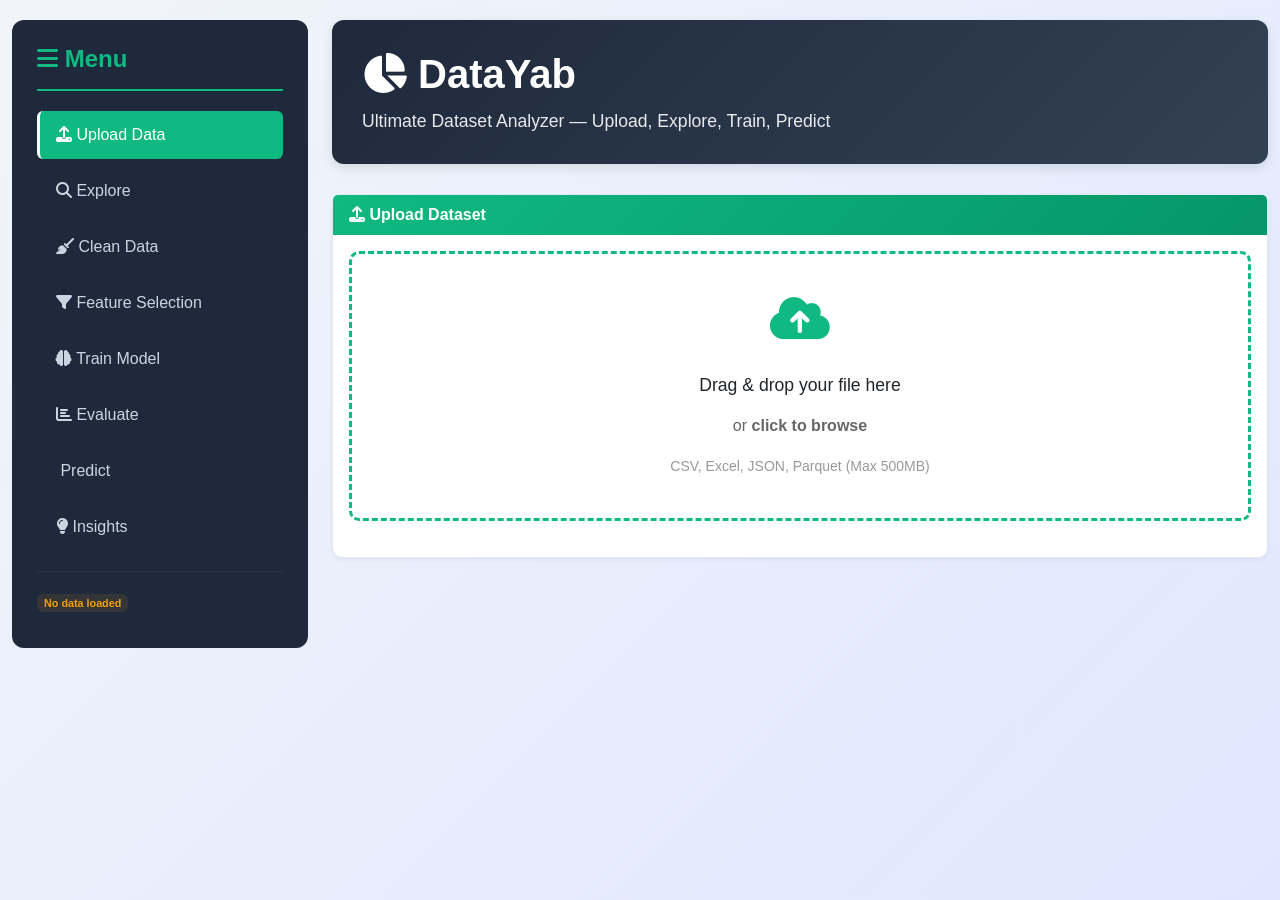
==== frontend/templates/index.html @ 42e66160 "Add files via upload" ====
<!DOCTYPE html>
<html lang="en">
<head>
    <meta charset="UTF-8">
    <meta name="viewport" content="width=device-width, initial-scale=1.0">
    <title>📊 DataYab — Ultimate Dataset Analyzer</title>
    <link href="https://cdn.jsdelivr.net/npm/bootstrap@5.3.0/dist/css/bootstrap.min.css" rel="stylesheet">
    <link href="https://cdnjs.cloudflare.com/ajax/libs/font-awesome/6.4.0/css/all.min.css" rel="stylesheet">
    <style>
        :root {
            --primary: #10b981;
            --secondary: #1e293b;
            --light: #f1f5f9;
            --border: #e2e8f0;
            --success: #22c55e;
            --warning: #f59e0b;
            --danger: #ef4444;
        }

        * {
            font-family: 'Segoe UI', Tahoma, Geneva, Verdana, sans-serif;
        }

        body {
            background: linear-gradient(135deg, #f1f5f9 0%, #e0e7ff 100%);
            min-height: 100vh;
            padding: 20px 0;
        }

        .sidebar {
            background: var(--secondary);
            color: white;
            border-radius: 12px;
            padding: 25px;
            height: fit-content;
            position: sticky;
            top: 20px;
        }

        .sidebar h4 {
            border-bottom: 2px solid var(--primary);
            padding-bottom: 15px;
            margin-bottom: 20px;
            font-weight: 700;
            color: var(--primary);
        }

        .sidebar .nav-link {
            color: #cbd5e1;
            border-left: 3px solid transparent;
            padding: 12px 16px;
            margin: 8px 0;
            border-radius: 6px;
            transition: all 0.3s;
            cursor: pointer;
        }

        .sidebar .nav-link:hover, .sidebar .nav-link.active {
            background: var(--primary);
            color: white;
            border-left-color: white;
        }

        .main-content {
            background: white;
            border-radius: 12px;
            padding: 30px;
            box-shadow: 0 4px 6px rgba(0, 0, 0, 0.07);
            min-height: 600px;
        }

        .section {
            display: none;
        }

        .section.active {
            display: block;
            animation: fadeIn 0.3s;
        }

        @keyframes fadeIn {
            from {
                opacity: 0;
                transform: translateY(10px);
            }
            to {
                opacity: 1;
                transform: translateY(0);
            }
        }

        .card {
            border: 1px solid var(--border);
            border-radius: 10px;
            box-shadow: 0 2px 4px rgba(0, 0, 0, 0.05);
            transition: all 0.3s;
            margin-bottom: 20px;
        }

        .card:hover {
            box-shadow: 0 6px 12px rgba(0, 0, 0, 0.1);
            transform: translateY(-2px);
        }

        .card-header {
            background: linear-gradient(135deg, var(--primary) 0%, #059669 100%);
            color: white;
            border-radius: 10px 10px 0 0;
            font-weight: 600;
            border: none;
        }

        .btn-primary {
            background: var(--primary);
            border: none;
            border-radius: 8px;
            padding: 10px 24px;
            font-weight: 600;
            transition: all 0.3s;
        }

        .btn-primary:hover {
            background: #059669;
            transform: translateY(-2px);
            box-shadow: 0 4px 12px rgba(16, 185, 129, 0.3);
        }

        .btn-outline-primary {
            border: 1px solid var(--primary);
            color: var(--primary);
        }

        .btn-outline-primary:hover {
            background: var(--primary);
            color: white;
        }

        .alert {
            border-radius: 8px;
            border: none;
        }

        .form-control, .form-select {
            border-radius: 8px;
            border: 1px solid var(--border);
            padding: 10px 14px;
        }

        .form-control:focus, .form-select:focus {
            border-color: var(--primary);
            box-shadow: 0 0 0 3px rgba(16, 185, 129, 0.1);
        }

        .header {
            background: linear-gradient(135deg, var(--secondary) 0%, #334155 100%);
            color: white;
            padding: 30px;
            border-radius: 12px;
            margin-bottom: 30px;
            box-shadow: 0 4px 12px rgba(0, 0, 0, 0.1);
        }

        .header h1 {
            font-size: 2.5rem;
            font-weight: 700;
            margin: 0;
        }

        .header p {
            font-size: 1.1rem;
            opacity: 0.9;
            margin: 10px 0 0 0;
        }

        .upload-area {
            border: 3px dashed var(--primary);
            border-radius: 10px;
            padding: 40px;
            text-align: center;
            cursor: pointer;
            transition: all 0.3s;
        }

        .upload-area:hover {
            background: rgba(16, 185, 129, 0.05);
            border-color: #059669;
        }

        .upload-area.dragover {
            background: rgba(16, 185, 129, 0.1);
            border-color: #059669;
        }

        .table-responsive {
            border-radius: 10px;
            overflow: auto;
            max-height: 400px;
        }

        table {
            font-size: 0.85rem;
        }

        thead {
            background: var(--light);
            font-weight: 600;
            position: sticky;
            top: 0;
        }

        tbody tr:hover {
            background: #f9fafb;
        }

        .chart-container {
            background: white;
            border-radius: 10px;
            padding: 20px;
            margin: 20px 0;
            text-align: center;
        }

        .chart-container img {
            max-width: 100%;
            height: auto;
            border-radius: 8px;
        }

        .loading {
            display: inline-block;
            width: 20px;
            height: 20px;
            border: 4px solid var(--border);
            border-top-color: var(--primary);
            border-radius: 50%;
            animation: spin 0.8s linear infinite;
        }

        @keyframes spin {
            to { transform: rotate(360deg); }
        }

        .badge-status {
            padding: 6px 12px;
            border-radius: 6px;
            font-size: 0.85rem;
            font-weight: 600;
        }

        .badge-success {
            background: rgba(34, 197, 94, 0.1);
            color: var(--success);
        }

        .badge-warning {
            background: rgba(245, 158, 11, 0.1);
            color: var(--warning);
        }

        .badge-danger {
            background: rgba(239, 68, 68, 0.1);
            color: var(--danger);
        }

        .insights-list {
            list-style: none;
            padding: 0;
            max-height: 500px;
            overflow-y: auto;
        }

        .insights-list li {
            padding: 12px;
            margin: 8px 0;
            background: var(--light);
            border-left: 4px solid var(--primary);
            border-radius: 6px;
            font-size: 0.9rem;
        }

        .health-score {
            text-align: center;
            padding: 20px;
            border-radius: 10px;
            margin-bottom: 20px;
        }

        .health-score.A { background: linear-gradient(135deg, #22c55e, #16a34a); color: white; }
        .health-score.B { background: linear-gradient(135deg, #84cc16, #65a30d); color: white; }
        .health-score.C { background: linear-gradient(135deg, #f59e0b, #d97706); color: white; }
        .health-score.D { background: linear-gradient(135deg, #f97316, #ea580c); color: white; }
        .health-score.F { background: linear-gradient(135deg, #ef4444, #dc2626); color: white; }

        .health-score h2 { font-size: 3rem; font-weight: bold; margin: 0; }
        .health-score p { margin: 0; font-size: 1.1rem; opacity: 0.9; }

        .modal-content {
            border-radius: 12px;
        }

        .slider-value {
            display: inline-block;
            background: var(--primary);
            color: white;
            padding: 2px 8px;
            border-radius: 20px;
            font-size: 0.8rem;
            margin-left: 10px;
        }

        @media (max-width: 768px) {
            .sidebar {
                position: static;
                margin-bottom: 20px;
            }

            .header h1 {
                font-size: 1.8rem;
            }
        }
    </style>
</head>
<body>
    <div class="container-fluid">
        <div class="row">
            <!-- Sidebar -->
            <div class="col-lg-3">
                <div class="sidebar">
                    <h4><i class="fas fa-bars"></i> Menu</h4>
                    <div class="nav-link active" data-section="upload"><i class="fas fa-upload"></i> Upload Data</div>
                    <div class="nav-link" data-section="explore"><i class="fas fa-search"></i> Explore</div>
                    <div class="nav-link" data-section="clean"><i class="fas fa-broom"></i> Clean Data</div>
                    <div class="nav-link" data-section="feature"><i class="fas fa-filter"></i> Feature Selection</div>
                    <div class="nav-link" data-section="train"><i class="fas fa-brain"></i> Train Model</div>
                    <div class="nav-link" data-section="evaluate"><i class="fas fa-chart-bar"></i> Evaluate</div>
                    <div class="nav-link" data-section="predict"><i class="fas fa-crystal-ball"></i> Predict</div>
                    <div class="nav-link" data-section="insights"><i class="fas fa-lightbulb"></i> Insights</div>
                    <hr style="border-top: 1px solid #475569; margin: 20px 0;">
                    <div id="status" style="font-size: 0.9rem; color: #cbd5e1;">
                        <span class="badge badge-warning">No data loaded</span>
                    </div>
                    <div id="modelStatus" style="font-size: 0.8rem; margin-top: 10px;"></div>
                </div>
            </div>

            <!-- Main Content -->
            <div class="col-lg-9">
                <div class="header">
                    <h1><i class="fas fa-chart-pie"></i> DataYab</h1>
                    <p>Ultimate Dataset Analyzer — Upload, Explore, Train, Predict</p>
                </div>

                <!-- ==================== UPLOAD SECTION ==================== -->
                <div class="section active" id="upload">
                    <div class="card">
                        <div class="card-header">
                            <i class="fas fa-upload"></i> Upload Dataset
                        </div>
                        <div class="card-body">
                            <div class="upload-area" id="uploadArea">
                                <i class="fas fa-cloud-upload-alt" style="font-size: 3rem; color: var(--primary); margin-bottom: 15px;"></i>
                                <p style="font-size: 1.1rem; margin: 15px 0;">Drag & drop your file here</p>
                                <p style="color: #666;">or <strong>click to browse</strong></p>
                                <small style="color: #999;">CSV, Excel, JSON, Parquet (Max 500MB)</small>
                                <input type="file" id="fileInput" style="display: none;">
                            </div>
                            <div id="uploadResult" style="margin-top: 20px;"></div>
                        </div>
                    </div>
                </div>

                <!-- ==================== EXPLORE SECTION ==================== -->
                <div class="section" id="explore">
                    <div class="card">
                        <div class="card-header">
                            <i class="fas fa-eye"></i> Data Preview
                        </div>
                        <div class="card-body">
                            <div class="table-responsive">
                                <table class="table table-sm" id="previewTable">
                                    <thead></thead>
                                    <tbody></tbody>
                                </table>
                            </div>
                        </div>
                    </div>

                    <div class="card">
                        <div class="card-header">
                            <i class="fas fa-chart-line"></i> Generate Charts
                        </div>
                        <div class="card-body">
                            <div class="row mb-3">
                                <div class="col-md-6">
                                    <label class="form-label">Chart Type</label>
                                    <select class="form-select" id="chartType">
                                        <option value="correlation">Correlation Heatmap</option>
                                        <option value="missing">Missing Values Map</option>
                                        <option value="histogram">Histogram</option>
                                        <option value="target">Target Distribution</option>
                                    </select>
                                </div>
                                <div class="col-md-6">
                                    <label class="form-label">Column (for histogram)</label>
                                    <select class="form-select" id="chartColumn"></select>
                                </div>
                            </div>
                            <button class="btn btn-primary" onclick="generateExploreChart()">
                                <i class="fas fa-chart-bar"></i> Generate Chart
                            </button>
                            <div class="chart-container" id="chartContainer" style="display: none;">
                                <img id="chartImage" src="" alt="Chart">
                            </div>
                        </div>
                    </div>
                </div>

                <!-- ==================== CLEAN SECTION ==================== -->
                <div class="section" id="clean">
                    <div class="card">
                        <div class="card-header">
                            <i class="fas fa-magic"></i> Data Cleaning
                        </div>
                        <div class="card-body">
                            <div class="row">
                                <div class="col-md-4 mb-3">
                                    <button class="btn btn-primary w-100" onclick="cleanData('auto_clean')">
                                        <i class="fas fa-wand-magic"></i> Auto Clean
                                    </button>
                                </div>
                                <div class="col-md-4 mb-3">
                                    <button class="btn btn-primary w-100" onclick="cleanData('remove_missing')">
                                        <i class="fas fa-trash"></i> Remove Missing
                                    </button>
                                </div>
                                <div class="col-md-4 mb-3">
                                    <button class="btn btn-primary w-100" onclick="cleanData('remove_duplicates')">
                                        <i class="fas fa-copy"></i> Remove Duplicates
                                    </button>
                                </div>
                                <div class="col-md-4 mb-3">
                                    <button class="btn btn-primary w-100" onclick="cleanData('remove_outliers')">
                                        <i class="fas fa-chart-line"></i> Remove Outliers
                                    </button>
                                </div>
                                <div class="col-md-4 mb-3">
                                    <button class="btn btn-primary w-100" onclick="cleanData('encode_categorical')">
                                        <i class="fas fa-tag"></i> Encode Categorical
                                    </button>
                                </div>
                                <div class="col-md-4 mb-3">
                                    <button class="btn btn-primary w-100" onclick="cleanData('remove_constant')">
                                        <i class="fas fa-minus-circle"></i> Remove Constant
                                    </button>
                                </div>
                            </div>
                            <div id="cleanResult" style="margin-top: 20px;"></div>
                        </div>
                    </div>
                </div>

                <!-- ==================== FEATURE SELECTION SECTION ==================== -->
                <div class="section" id="feature">
                    <div class="card">
                        <div class="card-header">
                            <i class="fas fa-filter"></i> Feature Selection
                        </div>
                        <div class="card-body">
                            <div class="row mb-3">
                                <div class="col-md-6">
                                    <button class="btn btn-outline-primary w-100" onclick="getRFImportance()">
                                        🌲 Random Forest Importance
                                    </button>
                                </div>
                                <div class="col-md-6">
                                    <button class="btn btn-outline-primary w-100" onclick="getMutualInfo()">
                                        📊 Mutual Information
                                    </button>
                                </div>
                            </div>
                            <div class="row mb-3">
                                <div class="col-md-8">
                                    <input type="text" class="form-control" id="manualFeatures" 
                                           placeholder="feature1, feature2, feature3 (comma-separated)">
                                </div>
                                <div class="col-md-4">
                                    <button class="btn btn-secondary w-100" onclick="applyManualSelection()">
                                        Apply Manual Selection
                                    </button>
                                </div>
                            </div>
                            <div class="row mb-3">
                                <div class="col-md-6">
                                    <div class="input-group">
                                        <input type="number" class="form-control" id="pcaComponents" value="2" min="2" max="20">
                                        <button class="btn btn-outline-primary" onclick="applyPCA()">Apply PCA</button>
                                    </div>
                                </div>
                                <div class="col-md-6">
                                    <button class="btn btn-outline-secondary w-100" onclick="restoreFromPCA()">
                                        🔄 Restore from PCA
                                    </button>
                                </div>
                            </div>
                            <div id="featureImportanceResult" class="mt-3"></div>
                            <div id="featureStatus" class="alert alert-info mt-2" style="display: none;"></div>
                        </div>
                    </div>
                </div>

                <!-- ==================== TRAIN SECTION ==================== -->
                <div class="section" id="train">
                    <div class="card">
                        <div class="card-header">
                            <i class="fas fa-brain"></i> Train Model
                        </div>
                        <div class="card-body">
                            <div class="row mb-3">
                                <div class="col-md-6">
                                    <label class="form-label">Target Column</label>
                                    <select class="form-select" id="targetColumn"></select>
                                </div>
                                <div class="col-md-6">
                                    <label class="form-label">Model Type</label>
                                    <select class="form-select" id="modelType">
                                        <option>Random Forest</option>
                                        <option>Gradient Boosting</option>
                                        <option>Logistic Regression</option>
                                        <option>Decision Tree</option>
                                        <option>SVM</option>
                                        <option>KNN</option>
                                        <option>Naive Bayes</option>
                                    </select>
                                </div>
                            </div>
                            <div class="row mb-3">
                                <div class="col-md-6">
                                    <label class="form-label">Test Size</label>
                                    <input type="number" class="form-control" id="testSize" value="0.2" min="0.1" max="0.5" step="0.05">
                                </div>
                                <div class="col-md-6">
                                    <label class="form-check-label">
                                        <input class="form-check-input" type="checkbox" id="useSmote"> Use SMOTE (for imbalanced data)
                                    </label>
                                </div>
                            </div>

                            <!-- Hyperparameters -->
                            <div class="card mt-3">
                                <div class="card-header">Hyperparameters</div>
                                <div class="card-body">
                                    <label class="form-label">n_estimators: <span id="nEstVal" class="slider-value">100</span></label>
                                    <input type="range" class="form-range" id="nEstimators" min="10" max="500" value="100" 
                                           oninput="document.getElementById('nEstVal').innerText=this.value">
                                    
                                    <label class="form-label mt-2">max_depth: <span id="depthVal" class="slider-value">10</span></label>
                                    <input type="range" class="form-range" id="maxDepth" min="1" max="50" value="10" 
                                           oninput="document.getElementById('depthVal').innerText=this.value">
                                    
                                    <label class="form-label mt-2">learning_rate: <span id="lrVal" class="slider-value">0.1</span></label>
                                    <input type="range" class="form-range" id="learningRate" min="0.01" max="1" step="0.01" value="0.1" 
                                           oninput="document.getElementById('lrVal').innerText=this.value">
                                </div>
                            </div>

                            <button class="btn btn-primary w-100 mt-3" onclick="trainModel()">
                                <i class="fas fa-rocket"></i> Train Model
                            </button>
                            <button class="btn btn-info w-100 mt-2" onclick="compareAllModels()">
                                <i class="fas fa-chart-simple"></i> Compare All Models
                            </button>
                            <button class="btn btn-warning w-100 mt-2" onclick="showStackingDialog()">
                                <i class="fas fa-link"></i> Train Stacked Model
                            </button>
                            <div id="trainResult" style="margin-top: 20px;"></div>
                            <div id="comparisonResult" class="mt-3"></div>
                        </div>
                    </div>
                </div>

                <!-- ==================== EVALUATE SECTION ==================== -->
                <div class="section" id="evaluate">
                    <div class="card">
                        <div class="card-header">
                            <i class="fas fa-chart-bar"></i> Model Evaluation
                        </div>
                        <div class="card-body">
                            <div class="row mb-3">
                                <div class="col-md-12">
                                    <label class="form-label">Select Model to Evaluate</label>
                                    <div class="input-group">
                                        <select class="form-select" id="modelSelector"></select>
                                        <button class="btn btn-primary" onclick="loadSelectedModel()">
                                            <i class="fas fa-sync"></i> Load Model
                                        </button>
                                    </div>
                                </div>
                            </div>

                            <!-- Metrics Display -->
                            <div id="metricsDisplay" class="alert alert-info mb-3" style="display: none;"></div>

                            <!-- Evaluation Buttons -->
                            <div class="row mb-3">
                                <div class="col-md-4">
                                    <button class="btn btn-primary w-100" onclick="generateChart('confusion')">
                                        🔢 Confusion Matrix
                                    </button>
                                </div>
                                <div class="col-md-4">
                                    <button class="btn btn-primary w-100" onclick="generateChart('roc')">
                                        📈 ROC Curve
                                    </button>
                                </div>
                                <div class="col-md-4">
                                    <button class="btn btn-primary w-100" onclick="generateChart('pr')">
                                        📉 Precision-Recall
                                    </button>
                                </div>
                            </div>
                            <div class="row mb-3">
                                <div class="col-md-4">
                                    <button class="btn btn-primary w-100" onclick="getPermutationImportance()">
                                        🔍 Permutation Importance
                                    </button>
                                </div>
                                <div class="col-md-4">
                                    <button class="btn btn-primary w-100" onclick="getCrossValidation()">
                                        📊 Cross-Validation
                                    </button>
                                </div>
                                <div class="col-md-4">
                                    <button class="btn btn-primary w-100" onclick="showMisclassified()">
                                        ⚠️ Misclassified Samples
                                    </button>
                                </div>
                            </div>
                            <div class="row mb-3">
                                <div class="col-md-6">
                                    <button class="btn btn-primary w-100" onclick="generateChart('residuals')">
                                        📉 Residual Plot
                                    </button>
                                </div>
                                <div class="col-md-6">
                                    <button class="btn btn-primary w-100" onclick="getFeatureImportance()">
                                        ⭐ Feature Importance Plot
                                    </button>
                                </div>
                            </div>

                            <div class="chart-container" id="evalChartContainer" style="display: none;">
                                <img id="evalChartImage" src="" alt="Chart">
                            </div>
                        </div>
                    </div>
                </div>

                <!-- ==================== PREDICT SECTION ==================== -->
                <div class="section" id="predict">
                    <div class="card">
                        <div class="card-header">
                            <i class="fas fa-crystal-ball"></i> Make Predictions
                        </div>
                        <div class="card-body">
                            <div id="predictForm"></div>
                            <button class="btn btn-primary w-100 mt-3" onclick="makePrediction()">
                                <i class="fas fa-forward"></i> Predict
                            </button>
                            <div id="predictResult" style="margin-top: 20px;"></div>
                        </div>
                    </div>
                </div>

                <!-- ==================== INSIGHTS SECTION ==================== -->
                <div class="section" id="insights">
                    <div class="card">
                        <div class="card-header">
                            <i class="fas fa-lightbulb"></i> Data Insights
                        </div>
                        <div class="card-body">
                            <div class="row mb-3">
                                <div class="col-md-6">
                                    <button class="btn btn-primary w-100" onclick="generateInsights()">
                                        <i class="fas fa-sparkles"></i> Generate Insights
                                    </button>
                                </div>
                                <div class="col-md-6">
                                    <button class="btn btn-success w-100" onclick="exportReport()">
                                        <i class="fas fa-file-export"></i> Export HTML Report
                                    </button>
                                </div>
                            </div>
                            <div class="row mb-3">
                                <div class="col-md-12">
                                    <button class="btn btn-info w-100" onclick="showHealthScore()">
                                        <i class="fas fa-heartbeat"></i> Show Dataset Health Score
                                    </button>
                                </div>
                            </div>
                            <div id="healthScoreContainer" style="display: none;"></div>
                            <ul class="insights-list" id="insightsList"></ul>
                        </div>
                    </div>
                </div>
            </div>
        </div>
    </div>

    <!-- Stacking Dialog Modal -->
    <div class="modal fade" id="stackingModal" tabindex="-1">
        <div class="modal-dialog">
            <div class="modal-content">
                <div class="modal-header">
                    <h5 class="modal-title"><i class="fas fa-link"></i> Train Stacked Model</h5>
                    <button type="button" class="btn-close" data-bs-dismiss="modal"></button>
                </div>
                <div class="modal-body">
                    <label class="form-label">Base Model 1</label>
                    <select class="form-select" id="stackBase1"></select>
                    <label class="form-label mt-2">Base Model 2</label>
                    <select class="form-select" id="stackBase2"></select>
                    <label class="form-label mt-2">Meta-Learner</label>
                    <select class="form-select" id="stackMeta">
                        <option>Logistic Regression</option>
                        <option>Random Forest</option>
                        <option>Gradient Boosting</option>
                        <option>SVM</option>
                    </select>
                </div>
                <div class="modal-footer">
                    <button type="button" class="btn btn-secondary" data-bs-dismiss="modal">Cancel</button>
                    <button type="button" class="btn btn-primary" onclick="trainStackedModel()">Train Stacked Model</button>
                </div>
            </div>
        </div>
    </div>

    <!-- Misclassified Samples Modal -->
    <div class="modal fade" id="misclassifiedModal" tabindex="-1">
        <div class="modal-dialog modal-lg">
            <div class="modal-content">
                <div class="modal-header">
                    <h5 class="modal-title"><i class="fas fa-exclamation-triangle"></i> Misclassified Samples</h5>
                    <button type="button" class="btn-close" data-bs-dismiss="modal"></button>
                </div>
                <div class="modal-body">
                    <div class="table-responsive">
                        <table class="table table-sm" id="misclassifiedTable">
                            <thead></thead>
                            <tbody></tbody>
                        </table>
                    </div>
                </div>
                <div class="modal-footer">
                    <button type="button" class="btn btn-secondary" data-bs-dismiss="modal">Close</button>
                </div>
            </div>
        </div>
    </div>

    <script src="https://cdn.jsdelivr.net/npm/bootstrap@5.3.0/dist/js/bootstrap.bundle.min.js"></script>
    <script src="/static/app.js"></script>
</body>
</html>
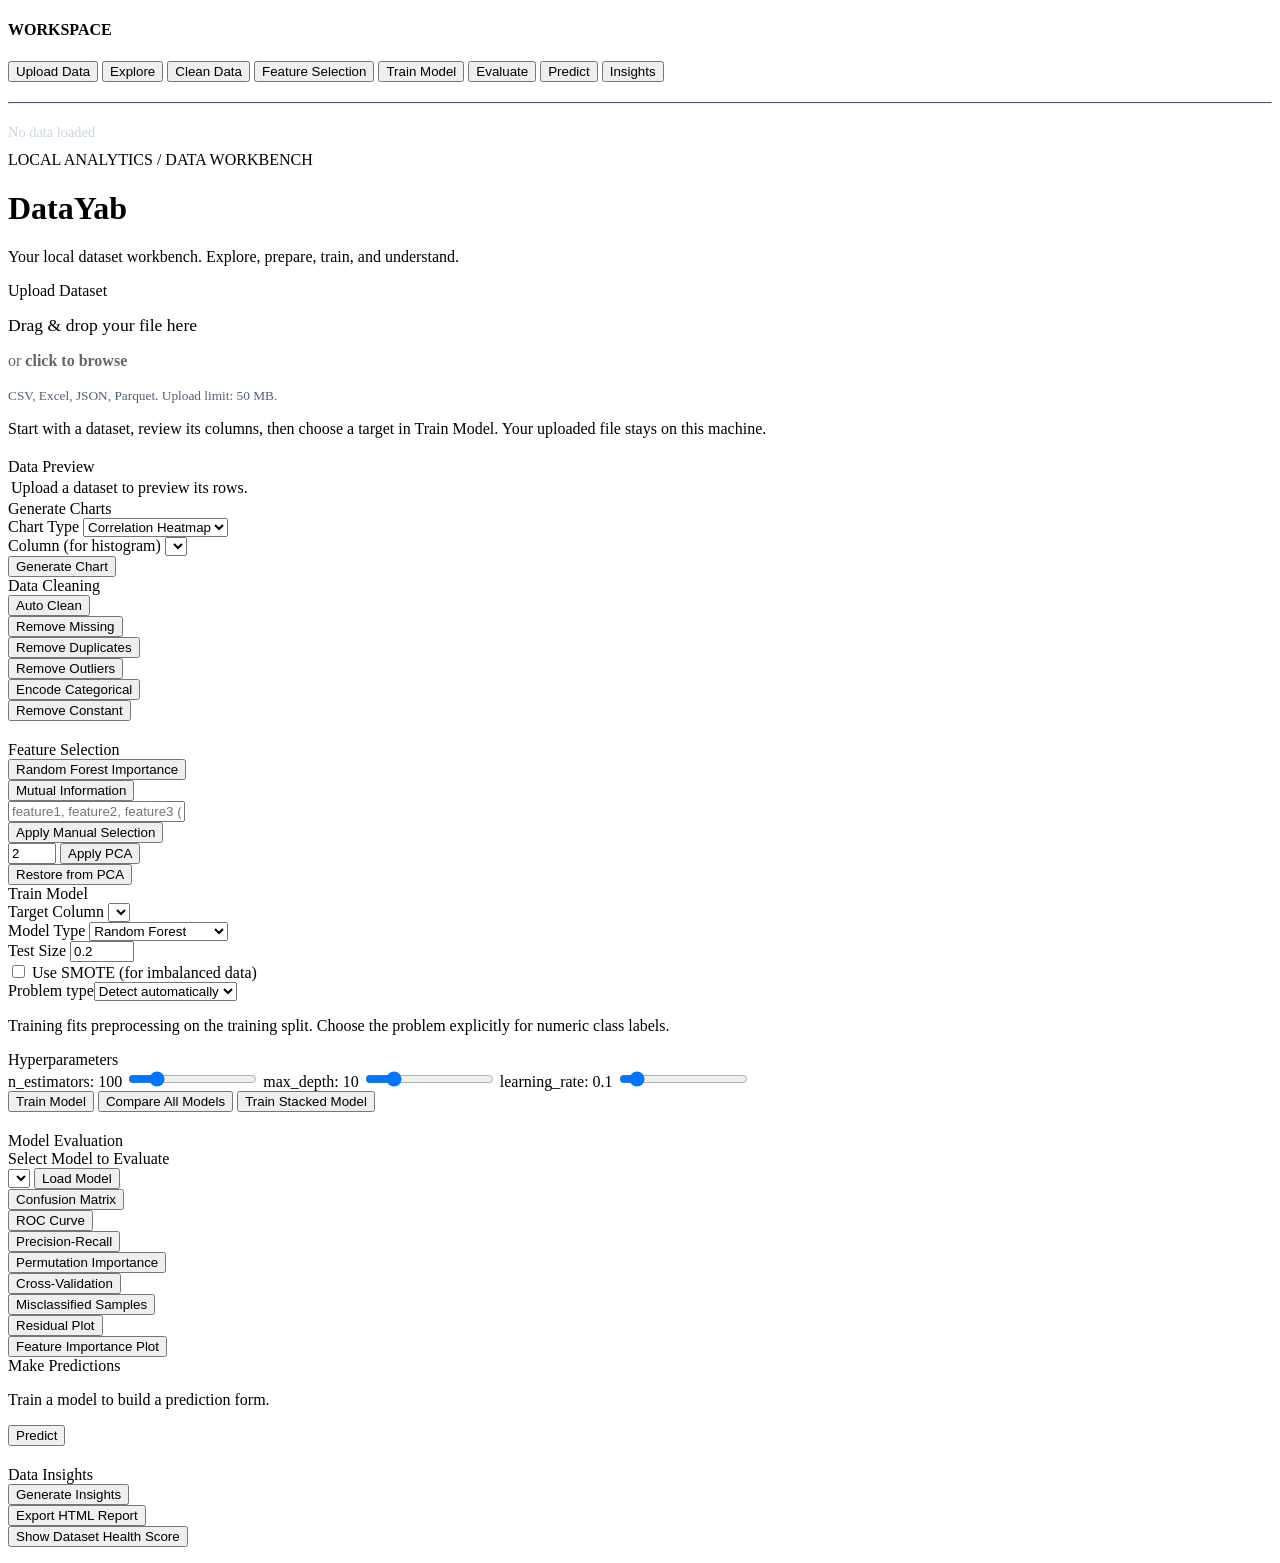
==== commit 88cc20d0: "Polish DataYab workbench and rebuild reliable model pipelines" ====
--- a/frontend/templates/index.html
+++ b/frontend/templates/index.html
@@ -1,764 +1,724 @@
-<!DOCTYPE html>
-<html lang="en">
-<head>
-    <meta charset="UTF-8">
-    <meta name="viewport" content="width=device-width, initial-scale=1.0">
-    <title>📊 DataYab — Ultimate Dataset Analyzer</title>
-    <link href="https://cdn.jsdelivr.net/npm/bootstrap@5.3.0/dist/css/bootstrap.min.css" rel="stylesheet">
-    <link href="https://cdnjs.cloudflare.com/ajax/libs/font-awesome/6.4.0/css/all.min.css" rel="stylesheet">
-    <style>
-        :root {
-            --primary: #10b981;
-            --secondary: #1e293b;
-            --light: #f1f5f9;
-            --border: #e2e8f0;
-            --success: #22c55e;
-            --warning: #f59e0b;
-            --danger: #ef4444;
-        }
-
-        * {
-            font-family: 'Segoe UI', Tahoma, Geneva, Verdana, sans-serif;
-        }
-
-        body {
-            background: linear-gradient(135deg, #f1f5f9 0%, #e0e7ff 100%);
-            min-height: 100vh;
-            padding: 20px 0;
-        }
-
-        .sidebar {
-            background: var(--secondary);
-            color: white;
-            border-radius: 12px;
-            padding: 25px;
-            height: fit-content;
-            position: sticky;
-            top: 20px;
-        }
-
-        .sidebar h4 {
-            border-bottom: 2px solid var(--primary);
-            padding-bottom: 15px;
-            margin-bottom: 20px;
-            font-weight: 700;
-            color: var(--primary);
-        }
-
-        .sidebar .nav-link {
-            color: #cbd5e1;
-            border-left: 3px solid transparent;
-            padding: 12px 16px;
-            margin: 8px 0;
-            border-radius: 6px;
-            transition: all 0.3s;
-            cursor: pointer;
-        }
-
-        .sidebar .nav-link:hover, .sidebar .nav-link.active {
-            background: var(--primary);
-            color: white;
-            border-left-color: white;
-        }
-
-        .main-content {
-            background: white;
-            border-radius: 12px;
-            padding: 30px;
-            box-shadow: 0 4px 6px rgba(0, 0, 0, 0.07);
-            min-height: 600px;
-        }
-
-        .section {
-            display: none;
-        }
-
-        .section.active {
-            display: block;
-            animation: fadeIn 0.3s;
-        }
-
-        @keyframes fadeIn {
-            from {
-                opacity: 0;
-                transform: translateY(10px);
-            }
-            to {
-                opacity: 1;
-                transform: translateY(0);
-            }
-        }
-
-        .card {
-            border: 1px solid var(--border);
-            border-radius: 10px;
-            box-shadow: 0 2px 4px rgba(0, 0, 0, 0.05);
-            transition: all 0.3s;
-            margin-bottom: 20px;
-        }
-
-        .card:hover {
-            box-shadow: 0 6px 12px rgba(0, 0, 0, 0.1);
-            transform: translateY(-2px);
-        }
-
-        .card-header {
-            background: linear-gradient(135deg, var(--primary) 0%, #059669 100%);
-            color: white;
-            border-radius: 10px 10px 0 0;
-            font-weight: 600;
-            border: none;
-        }
-
-        .btn-primary {
-            background: var(--primary);
-            border: none;
-            border-radius: 8px;
-            padding: 10px 24px;
-            font-weight: 600;
-            transition: all 0.3s;
-        }
-
-        .btn-primary:hover {
-            background: #059669;
-            transform: translateY(-2px);
-            box-shadow: 0 4px 12px rgba(16, 185, 129, 0.3);
-        }
-
-        .btn-outline-primary {
-            border: 1px solid var(--primary);
-            color: var(--primary);
-        }
-
-        .btn-outline-primary:hover {
-            background: var(--primary);
-            color: white;
-        }
-
-        .alert {
-            border-radius: 8px;
-            border: none;
-        }
-
-        .form-control, .form-select {
-            border-radius: 8px;
-            border: 1px solid var(--border);
-            padding: 10px 14px;
-        }
-
-        .form-control:focus, .form-select:focus {
-            border-color: var(--primary);
-            box-shadow: 0 0 0 3px rgba(16, 185, 129, 0.1);
-        }
-
-        .header {
-            background: linear-gradient(135deg, var(--secondary) 0%, #334155 100%);
-            color: white;
-            padding: 30px;
-            border-radius: 12px;
-            margin-bottom: 30px;
-            box-shadow: 0 4px 12px rgba(0, 0, 0, 0.1);
-        }
-
-        .header h1 {
-            font-size: 2.5rem;
-            font-weight: 700;
-            margin: 0;
-        }
-
-        .header p {
-            font-size: 1.1rem;
-            opacity: 0.9;
-            margin: 10px 0 0 0;
-        }
-
-        .upload-area {
-            border: 3px dashed var(--primary);
-            border-radius: 10px;
-            padding: 40px;
-            text-align: center;
-            cursor: pointer;
-            transition: all 0.3s;
-        }
-
-        .upload-area:hover {
-            background: rgba(16, 185, 129, 0.05);
-            border-color: #059669;
-        }
-
-        .upload-area.dragover {
-            background: rgba(16, 185, 129, 0.1);
-            border-color: #059669;
-        }
-
-        .table-responsive {
-            border-radius: 10px;
-            overflow: auto;
-            max-height: 400px;
-        }
-
-        table {
-            font-size: 0.85rem;
-        }
-
-        thead {
-            background: var(--light);
-            font-weight: 600;
-            position: sticky;
-            top: 0;
-        }
-
-        tbody tr:hover {
-            background: #f9fafb;
-        }
-
-        .chart-container {
-            background: white;
-            border-radius: 10px;
-            padding: 20px;
-            margin: 20px 0;
-            text-align: center;
-        }
-
-        .chart-container img {
-            max-width: 100%;
-            height: auto;
-            border-radius: 8px;
-        }
-
-        .loading {
-            display: inline-block;
-            width: 20px;
-            height: 20px;
-            border: 4px solid var(--border);
-            border-top-color: var(--primary);
-            border-radius: 50%;
-            animation: spin 0.8s linear infinite;
-        }
-
-        @keyframes spin {
-            to { transform: rotate(360deg); }
-        }
-
-        .badge-status {
-            padding: 6px 12px;
-            border-radius: 6px;
-            font-size: 0.85rem;
-            font-weight: 600;
-        }
-
-        .badge-success {
-            background: rgba(34, 197, 94, 0.1);
-            color: var(--success);
-        }
-
-        .badge-warning {
-            background: rgba(245, 158, 11, 0.1);
-            color: var(--warning);
-        }
-
-        .badge-danger {
-            background: rgba(239, 68, 68, 0.1);
-            color: var(--danger);
-        }
-
-        .insights-list {
-            list-style: none;
-            padding: 0;
-            max-height: 500px;
-            overflow-y: auto;
-        }
-
-        .insights-list li {
-            padding: 12px;
-            margin: 8px 0;
-            background: var(--light);
-            border-left: 4px solid var(--primary);
-            border-radius: 6px;
-            font-size: 0.9rem;
-        }
-
-        .health-score {
-            text-align: center;
-            padding: 20px;
-            border-radius: 10px;
-            margin-bottom: 20px;
-        }
-
-        .health-score.A { background: linear-gradient(135deg, #22c55e, #16a34a); color: white; }
-        .health-score.B { background: linear-gradient(135deg, #84cc16, #65a30d); color: white; }
-        .health-score.C { background: linear-gradient(135deg, #f59e0b, #d97706); color: white; }
-        .health-score.D { background: linear-gradient(135deg, #f97316, #ea580c); color: white; }
-        .health-score.F { background: linear-gradient(135deg, #ef4444, #dc2626); color: white; }
-
-        .health-score h2 { font-size: 3rem; font-weight: bold; margin: 0; }
-        .health-score p { margin: 0; font-size: 1.1rem; opacity: 0.9; }
-
-        .modal-content {
-            border-radius: 12px;
-        }
-
-        .slider-value {
-            display: inline-block;
-            background: var(--primary);
-            color: white;
-            padding: 2px 8px;
-            border-radius: 20px;
-            font-size: 0.8rem;
-            margin-left: 10px;
-        }
-
-        @media (max-width: 768px) {
-            .sidebar {
-                position: static;
-                margin-bottom: 20px;
-            }
-
-            .header h1 {
-                font-size: 1.8rem;
-            }
-        }
-    </style>
-</head>
-<body>
-    <div class="container-fluid">
-        <div class="row">
-            <!-- Sidebar -->
-            <div class="col-lg-3">
-                <div class="sidebar">
-                    <h4><i class="fas fa-bars"></i> Menu</h4>
-                    <div class="nav-link active" data-section="upload"><i class="fas fa-upload"></i> Upload Data</div>
-                    <div class="nav-link" data-section="explore"><i class="fas fa-search"></i> Explore</div>
-                    <div class="nav-link" data-section="clean"><i class="fas fa-broom"></i> Clean Data</div>
-                    <div class="nav-link" data-section="feature"><i class="fas fa-filter"></i> Feature Selection</div>
-                    <div class="nav-link" data-section="train"><i class="fas fa-brain"></i> Train Model</div>
-                    <div class="nav-link" data-section="evaluate"><i class="fas fa-chart-bar"></i> Evaluate</div>
-                    <div class="nav-link" data-section="predict"><i class="fas fa-crystal-ball"></i> Predict</div>
-                    <div class="nav-link" data-section="insights"><i class="fas fa-lightbulb"></i> Insights</div>
-                    <hr style="border-top: 1px solid #475569; margin: 20px 0;">
-                    <div id="status" style="font-size: 0.9rem; color: #cbd5e1;">
-                        <span class="badge badge-warning">No data loaded</span>
-                    </div>
-                    <div id="modelStatus" style="font-size: 0.8rem; margin-top: 10px;"></div>
-                </div>
-            </div>
-
-            <!-- Main Content -->
-            <div class="col-lg-9">
-                <div class="header">
-                    <h1><i class="fas fa-chart-pie"></i> DataYab</h1>
-                    <p>Ultimate Dataset Analyzer — Upload, Explore, Train, Predict</p>
-                </div>
-
-                <!-- ==================== UPLOAD SECTION ==================== -->
-                <div class="section active" id="upload">
-                    <div class="card">
-                        <div class="card-header">
-                            <i class="fas fa-upload"></i> Upload Dataset
-                        </div>
-                        <div class="card-body">
-                            <div class="upload-area" id="uploadArea">
-                                <i class="fas fa-cloud-upload-alt" style="font-size: 3rem; color: var(--primary); margin-bottom: 15px;"></i>
-                                <p style="font-size: 1.1rem; margin: 15px 0;">Drag & drop your file here</p>
-                                <p style="color: #666;">or <strong>click to browse</strong></p>
-                                <small style="color: #999;">CSV, Excel, JSON, Parquet (Max 500MB)</small>
-                                <input type="file" id="fileInput" style="display: none;">
-                            </div>
-                            <div id="uploadResult" style="margin-top: 20px;"></div>
-                        </div>
-                    </div>
-                </div>
-
-                <!-- ==================== EXPLORE SECTION ==================== -->
-                <div class="section" id="explore">
-                    <div class="card">
-                        <div class="card-header">
-                            <i class="fas fa-eye"></i> Data Preview
-                        </div>
-                        <div class="card-body">
-                            <div class="table-responsive">
-                                <table class="table table-sm" id="previewTable">
-                                    <thead></thead>
-                                    <tbody></tbody>
-                                </table>
-                            </div>
-                        </div>
-                    </div>
-
-                    <div class="card">
-                        <div class="card-header">
-                            <i class="fas fa-chart-line"></i> Generate Charts
-                        </div>
-                        <div class="card-body">
-                            <div class="row mb-3">
-                                <div class="col-md-6">
-                                    <label class="form-label">Chart Type</label>
-                                    <select class="form-select" id="chartType">
-                                        <option value="correlation">Correlation Heatmap</option>
-                                        <option value="missing">Missing Values Map</option>
-                                        <option value="histogram">Histogram</option>
-                                        <option value="target">Target Distribution</option>
-                                    </select>
-                                </div>
-                                <div class="col-md-6">
-                                    <label class="form-label">Column (for histogram)</label>
-                                    <select class="form-select" id="chartColumn"></select>
-                                </div>
-                            </div>
-                            <button class="btn btn-primary" onclick="generateExploreChart()">
-                                <i class="fas fa-chart-bar"></i> Generate Chart
-                            </button>
-                            <div class="chart-container" id="chartContainer" style="display: none;">
-                                <img id="chartImage" src="" alt="Chart">
-                            </div>
-                        </div>
-                    </div>
-                </div>
-
-                <!-- ==================== CLEAN SECTION ==================== -->
-                <div class="section" id="clean">
-                    <div class="card">
-                        <div class="card-header">
-                            <i class="fas fa-magic"></i> Data Cleaning
-                        </div>
-                        <div class="card-body">
-                            <div class="row">
-                                <div class="col-md-4 mb-3">
-                                    <button class="btn btn-primary w-100" onclick="cleanData('auto_clean')">
-                                        <i class="fas fa-wand-magic"></i> Auto Clean
-                                    </button>
-                                </div>
-                                <div class="col-md-4 mb-3">
-                                    <button class="btn btn-primary w-100" onclick="cleanData('remove_missing')">
-                                        <i class="fas fa-trash"></i> Remove Missing
-                                    </button>
-                                </div>
-                                <div class="col-md-4 mb-3">
-                                    <button class="btn btn-primary w-100" onclick="cleanData('remove_duplicates')">
-                                        <i class="fas fa-copy"></i> Remove Duplicates
-                                    </button>
-                                </div>
-                                <div class="col-md-4 mb-3">
-                                    <button class="btn btn-primary w-100" onclick="cleanData('remove_outliers')">
-                                        <i class="fas fa-chart-line"></i> Remove Outliers
-                                    </button>
-                                </div>
-                                <div class="col-md-4 mb-3">
-                                    <button class="btn btn-primary w-100" onclick="cleanData('encode_categorical')">
-                                        <i class="fas fa-tag"></i> Encode Categorical
-                                    </button>
-                                </div>
-                                <div class="col-md-4 mb-3">
-                                    <button class="btn btn-primary w-100" onclick="cleanData('remove_constant')">
-                                        <i class="fas fa-minus-circle"></i> Remove Constant
-                                    </button>
-                                </div>
-                            </div>
-                            <div id="cleanResult" style="margin-top: 20px;"></div>
-                        </div>
-                    </div>
-                </div>
-
-                <!-- ==================== FEATURE SELECTION SECTION ==================== -->
-                <div class="section" id="feature">
-                    <div class="card">
-                        <div class="card-header">
-                            <i class="fas fa-filter"></i> Feature Selection
-                        </div>
-                        <div class="card-body">
-                            <div class="row mb-3">
-                                <div class="col-md-6">
-                                    <button class="btn btn-outline-primary w-100" onclick="getRFImportance()">
-                                        🌲 Random Forest Importance
-                                    </button>
-                                </div>
-                                <div class="col-md-6">
-                                    <button class="btn btn-outline-primary w-100" onclick="getMutualInfo()">
-                                        📊 Mutual Information
-                                    </button>
-                                </div>
-                            </div>
-                            <div class="row mb-3">
-                                <div class="col-md-8">
-                                    <input type="text" class="form-control" id="manualFeatures" 
-                                           placeholder="feature1, feature2, feature3 (comma-separated)">
-                                </div>
-                                <div class="col-md-4">
-                                    <button class="btn btn-secondary w-100" onclick="applyManualSelection()">
-                                        Apply Manual Selection
-                                    </button>
-                                </div>
-                            </div>
-                            <div class="row mb-3">
-                                <div class="col-md-6">
-                                    <div class="input-group">
-                                        <input type="number" class="form-control" id="pcaComponents" value="2" min="2" max="20">
-                                        <button class="btn btn-outline-primary" onclick="applyPCA()">Apply PCA</button>
-                                    </div>
-                                </div>
-                                <div class="col-md-6">
-                                    <button class="btn btn-outline-secondary w-100" onclick="restoreFromPCA()">
-                                        🔄 Restore from PCA
-                                    </button>
-                                </div>
-                            </div>
-                            <div id="featureImportanceResult" class="mt-3"></div>
-                            <div id="featureStatus" class="alert alert-info mt-2" style="display: none;"></div>
-                        </div>
-                    </div>
-                </div>
-
-                <!-- ==================== TRAIN SECTION ==================== -->
-                <div class="section" id="train">
-                    <div class="card">
-                        <div class="card-header">
-                            <i class="fas fa-brain"></i> Train Model
-                        </div>
-                        <div class="card-body">
-                            <div class="row mb-3">
-                                <div class="col-md-6">
-                                    <label class="form-label">Target Column</label>
-                                    <select class="form-select" id="targetColumn"></select>
-                                </div>
-                                <div class="col-md-6">
-                                    <label class="form-label">Model Type</label>
-                                    <select class="form-select" id="modelType">
-                                        <option>Random Forest</option>
-                                        <option>Gradient Boosting</option>
-                                        <option>Logistic Regression</option>
-                                        <option>Decision Tree</option>
-                                        <option>SVM</option>
-                                        <option>KNN</option>
-                                        <option>Naive Bayes</option>
-                                    </select>
-                                </div>
-                            </div>
-                            <div class="row mb-3">
-                                <div class="col-md-6">
-                                    <label class="form-label">Test Size</label>
-                                    <input type="number" class="form-control" id="testSize" value="0.2" min="0.1" max="0.5" step="0.05">
-                                </div>
-                                <div class="col-md-6">
-                                    <label class="form-check-label">
-                                        <input class="form-check-input" type="checkbox" id="useSmote"> Use SMOTE (for imbalanced data)
-                                    </label>
-                                </div>
-                            </div>
-
-                            <!-- Hyperparameters -->
-                            <div class="card mt-3">
-                                <div class="card-header">Hyperparameters</div>
-                                <div class="card-body">
-                                    <label class="form-label">n_estimators: <span id="nEstVal" class="slider-value">100</span></label>
-                                    <input type="range" class="form-range" id="nEstimators" min="10" max="500" value="100" 
-                                           oninput="document.getElementById('nEstVal').innerText=this.value">
-                                    
-                                    <label class="form-label mt-2">max_depth: <span id="depthVal" class="slider-value">10</span></label>
-                                    <input type="range" class="form-range" id="maxDepth" min="1" max="50" value="10" 
-                                           oninput="document.getElementById('depthVal').innerText=this.value">
-                                    
-                                    <label class="form-label mt-2">learning_rate: <span id="lrVal" class="slider-value">0.1</span></label>
-                                    <input type="range" class="form-range" id="learningRate" min="0.01" max="1" step="0.01" value="0.1" 
-                                           oninput="document.getElementById('lrVal').innerText=this.value">
-                                </div>
-                            </div>
-
-                            <button class="btn btn-primary w-100 mt-3" onclick="trainModel()">
-                                <i class="fas fa-rocket"></i> Train Model
-                            </button>
-                            <button class="btn btn-info w-100 mt-2" onclick="compareAllModels()">
-                                <i class="fas fa-chart-simple"></i> Compare All Models
-                            </button>
-                            <button class="btn btn-warning w-100 mt-2" onclick="showStackingDialog()">
-                                <i class="fas fa-link"></i> Train Stacked Model
-                            </button>
-                            <div id="trainResult" style="margin-top: 20px;"></div>
-                            <div id="comparisonResult" class="mt-3"></div>
-                        </div>
-                    </div>
-                </div>
-
-                <!-- ==================== EVALUATE SECTION ==================== -->
-                <div class="section" id="evaluate">
-                    <div class="card">
-                        <div class="card-header">
-                            <i class="fas fa-chart-bar"></i> Model Evaluation
-                        </div>
-                        <div class="card-body">
-                            <div class="row mb-3">
-                                <div class="col-md-12">
-                                    <label class="form-label">Select Model to Evaluate</label>
-                                    <div class="input-group">
-                                        <select class="form-select" id="modelSelector"></select>
-                                        <button class="btn btn-primary" onclick="loadSelectedModel()">
-                                            <i class="fas fa-sync"></i> Load Model
-                                        </button>
-                                    </div>
-                                </div>
-                            </div>
-
-                            <!-- Metrics Display -->
-                            <div id="metricsDisplay" class="alert alert-info mb-3" style="display: none;"></div>
-
-                            <!-- Evaluation Buttons -->
-                            <div class="row mb-3">
-                                <div class="col-md-4">
-                                    <button class="btn btn-primary w-100" onclick="generateChart('confusion')">
-                                        🔢 Confusion Matrix
-                                    </button>
-                                </div>
-                                <div class="col-md-4">
-                                    <button class="btn btn-primary w-100" onclick="generateChart('roc')">
-                                        📈 ROC Curve
-                                    </button>
-                                </div>
-                                <div class="col-md-4">
-                                    <button class="btn btn-primary w-100" onclick="generateChart('pr')">
-                                        📉 Precision-Recall
-                                    </button>
-                                </div>
-                            </div>
-                            <div class="row mb-3">
-                                <div class="col-md-4">
-                                    <button class="btn btn-primary w-100" onclick="getPermutationImportance()">
-                                        🔍 Permutation Importance
-                                    </button>
-                                </div>
-                                <div class="col-md-4">
-                                    <button class="btn btn-primary w-100" onclick="getCrossValidation()">
-                                        📊 Cross-Validation
-                                    </button>
-                                </div>
-                                <div class="col-md-4">
-                                    <button class="btn btn-primary w-100" onclick="showMisclassified()">
-                                        ⚠️ Misclassified Samples
-                                    </button>
-                                </div>
-                            </div>
-                            <div class="row mb-3">
-                                <div class="col-md-6">
-                                    <button class="btn btn-primary w-100" onclick="generateChart('residuals')">
-                                        📉 Residual Plot
-                                    </button>
-                                </div>
-                                <div class="col-md-6">
-                                    <button class="btn btn-primary w-100" onclick="getFeatureImportance()">
-                                        ⭐ Feature Importance Plot
-                                    </button>
-                                </div>
-                            </div>
-
-                            <div class="chart-container" id="evalChartContainer" style="display: none;">
-                                <img id="evalChartImage" src="" alt="Chart">
-                            </div>
-                        </div>
-                    </div>
-                </div>
-
-                <!-- ==================== PREDICT SECTION ==================== -->
-                <div class="section" id="predict">
-                    <div class="card">
-                        <div class="card-header">
-                            <i class="fas fa-crystal-ball"></i> Make Predictions
-                        </div>
-                        <div class="card-body">
-                            <div id="predictForm"></div>
-                            <button class="btn btn-primary w-100 mt-3" onclick="makePrediction()">
-                                <i class="fas fa-forward"></i> Predict
-                            </button>
-                            <div id="predictResult" style="margin-top: 20px;"></div>
-                        </div>
-                    </div>
-                </div>
-
-                <!-- ==================== INSIGHTS SECTION ==================== -->
-                <div class="section" id="insights">
-                    <div class="card">
-                        <div class="card-header">
-                            <i class="fas fa-lightbulb"></i> Data Insights
-                        </div>
-                        <div class="card-body">
-                            <div class="row mb-3">
-                                <div class="col-md-6">
-                                    <button class="btn btn-primary w-100" onclick="generateInsights()">
-                                        <i class="fas fa-sparkles"></i> Generate Insights
-                                    </button>
-                                </div>
-                                <div class="col-md-6">
-                                    <button class="btn btn-success w-100" onclick="exportReport()">
-                                        <i class="fas fa-file-export"></i> Export HTML Report
-                                    </button>
-                                </div>
-                            </div>
-                            <div class="row mb-3">
-                                <div class="col-md-12">
-                                    <button class="btn btn-info w-100" onclick="showHealthScore()">
-                                        <i class="fas fa-heartbeat"></i> Show Dataset Health Score
-                                    </button>
-                                </div>
-                            </div>
-                            <div id="healthScoreContainer" style="display: none;"></div>
-                            <ul class="insights-list" id="insightsList"></ul>
-                        </div>
-                    </div>
-                </div>
-            </div>
-        </div>
-    </div>
-
-    <!-- Stacking Dialog Modal -->
-    <div class="modal fade" id="stackingModal" tabindex="-1">
-        <div class="modal-dialog">
-            <div class="modal-content">
-                <div class="modal-header">
-                    <h5 class="modal-title"><i class="fas fa-link"></i> Train Stacked Model</h5>
-                    <button type="button" class="btn-close" data-bs-dismiss="modal"></button>
-                </div>
-                <div class="modal-body">
-                    <label class="form-label">Base Model 1</label>
-                    <select class="form-select" id="stackBase1"></select>
-                    <label class="form-label mt-2">Base Model 2</label>
-                    <select class="form-select" id="stackBase2"></select>
-                    <label class="form-label mt-2">Meta-Learner</label>
-                    <select class="form-select" id="stackMeta">
-                        <option>Logistic Regression</option>
-                        <option>Random Forest</option>
-                        <option>Gradient Boosting</option>
-                        <option>SVM</option>
-                    </select>
-                </div>
-                <div class="modal-footer">
-                    <button type="button" class="btn btn-secondary" data-bs-dismiss="modal">Cancel</button>
-                    <button type="button" class="btn btn-primary" onclick="trainStackedModel()">Train Stacked Model</button>
-                </div>
-            </div>
-        </div>
-    </div>
-
-    <!-- Misclassified Samples Modal -->
-    <div class="modal fade" id="misclassifiedModal" tabindex="-1">
-        <div class="modal-dialog modal-lg">
-            <div class="modal-content">
-                <div class="modal-header">
-                    <h5 class="modal-title"><i class="fas fa-exclamation-triangle"></i> Misclassified Samples</h5>
-                    <button type="button" class="btn-close" data-bs-dismiss="modal"></button>
-                </div>
-                <div class="modal-body">
-                    <div class="table-responsive">
-                        <table class="table table-sm" id="misclassifiedTable">
-                            <thead></thead>
-                            <tbody></tbody>
-                        </table>
-                    </div>
-                </div>
-                <div class="modal-footer">
-                    <button type="button" class="btn btn-secondary" data-bs-dismiss="modal">Close</button>
-                </div>
-            </div>
-        </div>
-    </div>
-
-    <script src="https://cdn.jsdelivr.net/npm/bootstrap@5.3.0/dist/js/bootstrap.bundle.min.js"></script>
-    <script src="/static/app.js"></script>
-</body>
-</html>+<!doctype html>
+<html lang="en">
+  <head>
+    <meta charset="UTF-8" />
+    <meta name="viewport" content="width=device-width, initial-scale=1.0" />
+    <title>DataYab | Dataset workbench</title>
+    <link rel="stylesheet" href="/static/styles.css" />
+  </head>
+  <body>
+    <div class="container-fluid">
+      <div class="row">
+        <!-- Sidebar -->
+        <div class="col-lg-3">
+          <nav class="sidebar" aria-label="Workbench sections">
+            <h4>WORKSPACE</h4>
+            <button
+              type="button"
+              class="nav-link active"
+              data-section="upload"
+              aria-current="page"
+            >
+              Upload Data
+            </button>
+            <button type="button" class="nav-link" data-section="explore">
+              Explore
+            </button>
+            <button type="button" class="nav-link" data-section="clean">
+              Clean Data
+            </button>
+            <button type="button" class="nav-link" data-section="feature">
+              Feature Selection
+            </button>
+            <button type="button" class="nav-link" data-section="train">
+              Train Model
+            </button>
+            <button type="button" class="nav-link" data-section="evaluate">
+              Evaluate
+            </button>
+            <button type="button" class="nav-link" data-section="predict">
+              Predict
+            </button>
+            <button type="button" class="nav-link" data-section="insights">
+              Insights
+            </button>
+            <hr style="border-top: 1px solid #475569; margin: 20px 0" />
+            <div id="status" style="font-size: 0.9rem; color: #cbd5e1">
+              <span class="badge badge-warning">No data loaded</span>
+            </div>
+            <div
+              id="modelStatus"
+              style="font-size: 0.8rem; margin-top: 10px"
+            ></div>
+          </nav>
+        </div>
+
+        <!-- Main Content -->
+        <main class="col-lg-9">
+          <header class="header">
+            <div class="eyebrow">LOCAL ANALYTICS / DATA WORKBENCH</div>
+            <h1>DataYab</h1>
+            <p>
+              Your local dataset workbench. Explore, prepare, train, and
+              understand.
+            </p>
+          </header>
+          <div id="notice" role="status" aria-live="polite" hidden></div>
+
+          <!-- ==================== UPLOAD SECTION ==================== -->
+          <div class="section active" id="upload">
+            <div class="card">
+              <div class="card-header">Upload Dataset</div>
+              <div class="card-body">
+                <div
+                  class="upload-area"
+                  id="uploadArea"
+                  role="button"
+                  tabindex="0"
+                  aria-label="Choose a dataset file"
+                >
+                  <p style="font-size: 1.1rem; margin: 15px 0">
+                    Drag & drop your file here
+                  </p>
+                  <p style="color: #666">or <strong>click to browse</strong></p>
+                  <small style="color: #526172"
+                    >CSV, Excel, JSON, Parquet. Upload limit: 50 MB.</small
+                  >
+                  <input
+                    type="file"
+                    id="fileInput"
+                    aria-label="Dataset file"
+                    accept=".csv,.xlsx,.xls,.json,.parquet"
+                    style="display: none"
+                  />
+                </div>
+                <p class="help">
+                  Start with a dataset, review its columns, then choose a target
+                  in Train Model. Your uploaded file stays on this machine.
+                </p>
+                <div id="uploadResult" style="margin-top: 20px"></div>
+              </div>
+            </div>
+          </div>
+
+          <!-- ==================== EXPLORE SECTION ==================== -->
+          <div class="section" id="explore">
+            <div class="card">
+              <div class="card-header">Data Preview</div>
+              <div class="card-body">
+                <div
+                  class="table-responsive"
+                  tabindex="0"
+                  role="region"
+                  aria-label="Scrollable data table"
+                >
+                  <table class="table table-sm" id="previewTable">
+                    <thead></thead>
+                    <tbody>
+                      <tr>
+                        <td>Upload a dataset to preview its rows.</td>
+                      </tr>
+                    </tbody>
+                  </table>
+                </div>
+              </div>
+            </div>
+
+            <div class="card">
+              <div class="card-header">Generate Charts</div>
+              <div class="card-body">
+                <div class="row mb-3">
+                  <div class="col-md-6">
+                    <label class="form-label" for="chartType">Chart Type</label>
+                    <select class="form-select" id="chartType">
+                      <option value="correlation">Correlation Heatmap</option>
+                      <option value="missing">Missing Values Map</option>
+                      <option value="histogram">Histogram</option>
+                      <option value="target">Target Distribution</option>
+                    </select>
+                  </div>
+                  <div class="col-md-6">
+                    <label class="form-label" for="chartColumn"
+                      >Column (for histogram)</label
+                    >
+                    <select class="form-select" id="chartColumn"></select>
+                  </div>
+                </div>
+                <button
+                  class="btn btn-primary"
+                  onclick="generateExploreChart()"
+                >
+                  Generate Chart
+                </button>
+                <div
+                  class="chart-container"
+                  id="chartContainer"
+                  style="display: none"
+                >
+                  <img id="chartImage" src="" alt="Chart" />
+                </div>
+              </div>
+            </div>
+          </div>
+
+          <!-- ==================== CLEAN SECTION ==================== -->
+          <div class="section" id="clean">
+            <div class="card">
+              <div class="card-header">Data Cleaning</div>
+              <div class="card-body">
+                <div class="row">
+                  <div class="col-md-4 mb-3">
+                    <button
+                      class="btn btn-primary w-100"
+                      onclick="cleanData('auto_clean')"
+                    >
+                      Auto Clean
+                    </button>
+                  </div>
+                  <div class="col-md-4 mb-3">
+                    <button
+                      class="btn btn-primary w-100"
+                      onclick="cleanData('remove_missing')"
+                    >
+                      Remove Missing
+                    </button>
+                  </div>
+                  <div class="col-md-4 mb-3">
+                    <button
+                      class="btn btn-primary w-100"
+                      onclick="cleanData('remove_duplicates')"
+                    >
+                      Remove Duplicates
+                    </button>
+                  </div>
+                  <div class="col-md-4 mb-3">
+                    <button
+                      class="btn btn-primary w-100"
+                      onclick="cleanData('remove_outliers')"
+                    >
+                      Remove Outliers
+                    </button>
+                  </div>
+                  <div class="col-md-4 mb-3">
+                    <button
+                      class="btn btn-primary w-100"
+                      onclick="cleanData('encode_categorical')"
+                    >
+                      Encode Categorical
+                    </button>
+                  </div>
+                  <div class="col-md-4 mb-3">
+                    <button
+                      class="btn btn-primary w-100"
+                      onclick="cleanData('remove_constant')"
+                    >
+                      Remove Constant
+                    </button>
+                  </div>
+                </div>
+                <div id="cleanResult" style="margin-top: 20px"></div>
+              </div>
+            </div>
+          </div>
+
+          <!-- ==================== FEATURE SELECTION SECTION ==================== -->
+          <div class="section" id="feature">
+            <div class="card">
+              <div class="card-header">Feature Selection</div>
+              <div class="card-body">
+                <div class="row mb-3">
+                  <div class="col-md-6">
+                    <button
+                      class="btn btn-outline-primary w-100"
+                      onclick="getRFImportance()"
+                    >
+                      Random Forest Importance
+                    </button>
+                  </div>
+                  <div class="col-md-6">
+                    <button
+                      class="btn btn-outline-primary w-100"
+                      onclick="getMutualInfo()"
+                    >
+                      Mutual Information
+                    </button>
+                  </div>
+                </div>
+                <div class="row mb-3">
+                  <div class="col-md-8" style="flex: 2; min-width: 0">
+                    <input
+                      type="text"
+                      class="form-control"
+                      id="manualFeatures"
+                      aria-label="Feature names separated by commas"
+                      placeholder="feature1, feature2, feature3 (comma-separated)"
+                    />
+                  </div>
+                  <div class="col-md-4">
+                    <button
+                      class="btn btn-secondary w-100"
+                      onclick="applyManualSelection()"
+                    >
+                      Apply Manual Selection
+                    </button>
+                  </div>
+                </div>
+                <div class="row mb-3">
+                  <div class="col-md-6">
+                    <div class="input-group">
+                      <input
+                        type="number"
+                        class="form-control"
+                        id="pcaComponents"
+                        aria-label="Number of PCA components"
+                        value="2"
+                        min="2"
+                        max="20"
+                      />
+                      <button
+                        class="btn btn-outline-primary"
+                        onclick="applyPCA()"
+                      >
+                        Apply PCA
+                      </button>
+                    </div>
+                  </div>
+                  <div class="col-md-6">
+                    <button
+                      class="btn btn-outline-secondary w-100"
+                      onclick="restoreFromPCA()"
+                    >
+                      Restore from PCA
+                    </button>
+                  </div>
+                </div>
+                <div id="featureImportanceResult" class="mt-3"></div>
+                <div
+                  id="featureStatus"
+                  class="alert alert-info mt-2"
+                  style="display: none"
+                ></div>
+              </div>
+            </div>
+          </div>
+
+          <!-- ==================== TRAIN SECTION ==================== -->
+          <div class="section" id="train">
+            <div class="card">
+              <div class="card-header">Train Model</div>
+              <div class="card-body">
+                <div class="row mb-3">
+                  <div class="col-md-6">
+                    <label class="form-label" for="targetColumn"
+                      >Target Column</label
+                    >
+                    <select class="form-select" id="targetColumn"></select>
+                  </div>
+                  <div class="col-md-6">
+                    <label class="form-label" for="modelType">Model Type</label>
+                    <select class="form-select" id="modelType">
+                      <option>Random Forest</option>
+                      <option>Gradient Boosting</option>
+                      <option>Logistic Regression</option>
+                      <option>Decision Tree</option>
+                      <option>SVM</option>
+                      <option>KNN</option>
+                      <option>Naive Bayes</option>
+                    </select>
+                  </div>
+                </div>
+                <div class="row mb-3">
+                  <div class="col-md-6">
+                    <label class="form-label" for="testSize">Test Size</label>
+                    <input
+                      type="number"
+                      class="form-control"
+                      id="testSize"
+                      value="0.2"
+                      min="0.1"
+                      max="0.5"
+                      step="0.05"
+                    />
+                  </div>
+                  <div class="col-md-6">
+                    <label class="form-check-label">
+                      <input
+                        class="form-check-input"
+                        type="checkbox"
+                        id="useSmote"
+                      />
+                      Use SMOTE (for imbalanced data)
+                    </label>
+                  </div>
+                </div>
+
+                <div class="row mb-3">
+                  <div class="col-md-6">
+                    <label for="problemType" class="form-label"
+                      >Problem type</label
+                    ><select id="problemType" class="form-select">
+                      <option value="auto">Detect automatically</option>
+                      <option value="classification">Classification</option>
+                      <option value="regression">Regression</option>
+                    </select>
+                  </div>
+                  <div class="col-md-6">
+                    <p class="help">
+                      Training fits preprocessing on the training split. Choose
+                      the problem explicitly for numeric class labels.
+                    </p>
+                  </div>
+                </div>
+                <!-- Hyperparameters -->
+                <div class="card mt-3">
+                  <div class="card-header">Hyperparameters</div>
+                  <div class="card-body">
+                    <label class="form-label"
+                      >n_estimators:
+                      <span id="nEstVal" class="slider-value">100</span></label
+                    >
+                    <input
+                      type="range"
+                      class="form-range"
+                      id="nEstimators"
+                      aria-label="Number of estimators"
+                      min="10"
+                      max="500"
+                      value="100"
+                      oninput="document.getElementById('nEstVal').innerText=this.value"
+                    />
+
+                    <label class="form-label mt-2"
+                      >max_depth:
+                      <span id="depthVal" class="slider-value">10</span></label
+                    >
+                    <input
+                      type="range"
+                      class="form-range"
+                      id="maxDepth"
+                      aria-label="Maximum tree depth"
+                      min="1"
+                      max="50"
+                      value="10"
+                      oninput="document.getElementById('depthVal').innerText=this.value"
+                    />
+
+                    <label class="form-label mt-2"
+                      >learning_rate:
+                      <span id="lrVal" class="slider-value">0.1</span></label
+                    >
+                    <input
+                      type="range"
+                      class="form-range"
+                      id="learningRate"
+                      aria-label="Learning rate"
+                      min="0.01"
+                      max="1"
+                      step="0.01"
+                      value="0.1"
+                      oninput="document.getElementById('lrVal').innerText=this.value"
+                    />
+                  </div>
+                </div>
+
+                <button
+                  class="btn btn-primary w-100 mt-3"
+                  onclick="trainModel()"
+                >
+                  Train Model
+                </button>
+                <button
+                  class="btn btn-info w-100 mt-2"
+                  onclick="compareAllModels()"
+                >
+                  Compare All Models
+                </button>
+                <button
+                  class="btn btn-warning w-100 mt-2"
+                  onclick="showStackingDialog()"
+                >
+                  Train Stacked Model
+                </button>
+                <div id="trainResult" style="margin-top: 20px"></div>
+                <div id="comparisonResult" class="mt-3"></div>
+              </div>
+            </div>
+          </div>
+
+          <!-- ==================== EVALUATE SECTION ==================== -->
+          <div class="section" id="evaluate">
+            <div class="card">
+              <div class="card-header">Model Evaluation</div>
+              <div class="card-body">
+                <div class="row mb-3">
+                  <div class="col-md-12">
+                    <label class="form-label">Select Model to Evaluate</label>
+                    <div class="input-group">
+                      <select class="form-select" id="modelSelector"></select>
+                      <button
+                        class="btn btn-primary"
+                        onclick="loadSelectedModel()"
+                      >
+                        Load Model
+                      </button>
+                    </div>
+                  </div>
+                </div>
+
+                <!-- Metrics Display -->
+                <div
+                  id="metricsDisplay"
+                  class="alert alert-info mb-3"
+                  style="display: none"
+                ></div>
+
+                <!-- Evaluation Buttons -->
+                <div class="row mb-3">
+                  <div class="col-md-4">
+                    <button
+                      class="btn btn-primary w-100"
+                      onclick="generateChart('confusion')"
+                    >
+                      Confusion Matrix
+                    </button>
+                  </div>
+                  <div class="col-md-4">
+                    <button
+                      class="btn btn-primary w-100"
+                      onclick="generateChart('roc')"
+                    >
+                      ROC Curve
+                    </button>
+                  </div>
+                  <div class="col-md-4">
+                    <button
+                      class="btn btn-primary w-100"
+                      onclick="generateChart('pr')"
+                    >
+                      Precision-Recall
+                    </button>
+                  </div>
+                </div>
+                <div class="row mb-3">
+                  <div class="col-md-4">
+                    <button
+                      class="btn btn-primary w-100"
+                      onclick="getPermutationImportance()"
+                    >
+                      Permutation Importance
+                    </button>
+                  </div>
+                  <div class="col-md-4">
+                    <button
+                      class="btn btn-primary w-100"
+                      onclick="getCrossValidation()"
+                    >
+                      Cross-Validation
+                    </button>
+                  </div>
+                  <div class="col-md-4">
+                    <button
+                      class="btn btn-primary w-100"
+                      onclick="showMisclassified()"
+                    >
+                      Misclassified Samples
+                    </button>
+                  </div>
+                </div>
+                <div class="row mb-3">
+                  <div class="col-md-6">
+                    <button
+                      class="btn btn-primary w-100"
+                      onclick="generateChart('residuals')"
+                    >
+                      Residual Plot
+                    </button>
+                  </div>
+                  <div class="col-md-6">
+                    <button
+                      class="btn btn-primary w-100"
+                      onclick="getFeatureImportance()"
+                    >
+                      Feature Importance Plot
+                    </button>
+                  </div>
+                </div>
+
+                <div
+                  class="chart-container"
+                  id="evalChartContainer"
+                  style="display: none"
+                >
+                  <img id="evalChartImage" src="" alt="Chart" />
+                </div>
+              </div>
+            </div>
+          </div>
+
+          <!-- ==================== PREDICT SECTION ==================== -->
+          <div class="section" id="predict">
+            <div class="card">
+              <div class="card-header">Make Predictions</div>
+              <div class="card-body">
+                <div id="predictForm">
+                  <p class="empty-state">
+                    Train a model to build a prediction form.
+                  </p>
+                </div>
+                <button
+                  class="btn btn-primary w-100 mt-3"
+                  onclick="makePrediction()"
+                >
+                  Predict
+                </button>
+                <div id="predictResult" style="margin-top: 20px"></div>
+              </div>
+            </div>
+          </div>
+
+          <!-- ==================== INSIGHTS SECTION ==================== -->
+          <div class="section" id="insights">
+            <div class="card">
+              <div class="card-header">Data Insights</div>
+              <div class="card-body">
+                <div class="row mb-3">
+                  <div class="col-md-6">
+                    <button
+                      class="btn btn-primary w-100"
+                      onclick="generateInsights()"
+                    >
+                      Generate Insights
+                    </button>
+                  </div>
+                  <div class="col-md-6">
+                    <button
+                      class="btn btn-success w-100"
+                      onclick="exportReport()"
+                    >
+                      Export HTML Report
+                    </button>
+                  </div>
+                </div>
+                <div class="row mb-3">
+                  <div class="col-md-12">
+                    <button
+                      class="btn btn-info w-100"
+                      onclick="showHealthScore()"
+                    >
+                      Show Dataset Health Score
+                    </button>
+                  </div>
+                </div>
+                <div id="healthScoreContainer" style="display: none"></div>
+                <ul class="insights-list" id="insightsList"></ul>
+              </div>
+            </div>
+          </div>
+        </main>
+      </div>
+    </div>
+
+    <!-- Stacking Dialog Modal -->
+    <div
+      class="modal"
+      role="dialog"
+      aria-modal="true"
+      hidden
+      id="stackingModal"
+      aria-label="Train stacked model"
+      tabindex="-1"
+    >
+      <div class="modal-dialog">
+        <div class="modal-content" tabindex="-1">
+          <div class="modal-header">
+            <h5 class="modal-title">Train Stacked Model</h5>
+            <button
+              type="button"
+              class="btn-close"
+              aria-label="Close dialog"
+              data-bs-dismiss="modal"
+            ></button>
+          </div>
+          <div class="modal-body">
+            <label class="form-label" for="stackBase1">Base Model 1</label>
+            <select class="form-select" id="stackBase1"></select>
+            <label class="form-label mt-2" for="stackBase2">Base Model 2</label>
+            <select class="form-select" id="stackBase2"></select>
+            <label class="form-label mt-2" for="stackMeta">Meta-Learner</label>
+            <select class="form-select" id="stackMeta">
+              <option>Logistic Regression</option>
+              <option>Random Forest</option>
+              <option>Gradient Boosting</option>
+              <option>SVM</option>
+            </select>
+          </div>
+          <div class="modal-footer">
+            <button
+              type="button"
+              class="btn btn-secondary"
+              data-bs-dismiss="modal"
+            >
+              Cancel
+            </button>
+            <button
+              type="button"
+              class="btn btn-primary"
+              onclick="trainStackedModel()"
+            >
+              Train Stacked Model
+            </button>
+          </div>
+        </div>
+      </div>
+    </div>
+
+    <!-- Misclassified Samples Modal -->
+    <div
+      class="modal"
+      role="dialog"
+      aria-modal="true"
+      hidden
+      id="misclassifiedModal"
+      aria-label="Misclassified samples"
+      tabindex="-1"
+    >
+      <div class="modal-dialog modal-lg">
+        <div class="modal-content" tabindex="-1">
+          <div class="modal-header">
+            <h5 class="modal-title">Misclassified Samples</h5>
+            <button
+              type="button"
+              class="btn-close"
+              aria-label="Close dialog"
+              data-bs-dismiss="modal"
+            ></button>
+          </div>
+          <div class="modal-body">
+            <div
+              class="table-responsive"
+              tabindex="0"
+              role="region"
+              aria-label="Scrollable data table"
+            >
+              <table class="table table-sm" id="misclassifiedTable">
+                <thead></thead>
+                <tbody></tbody>
+              </table>
+            </div>
+          </div>
+          <div class="modal-footer">
+            <button
+              type="button"
+              class="btn btn-secondary"
+              data-bs-dismiss="modal"
+            >
+              Close
+            </button>
+          </div>
+        </div>
+      </div>
+    </div>
+
+    <script src="/static/app.js"></script>
+  </body>
+</html>
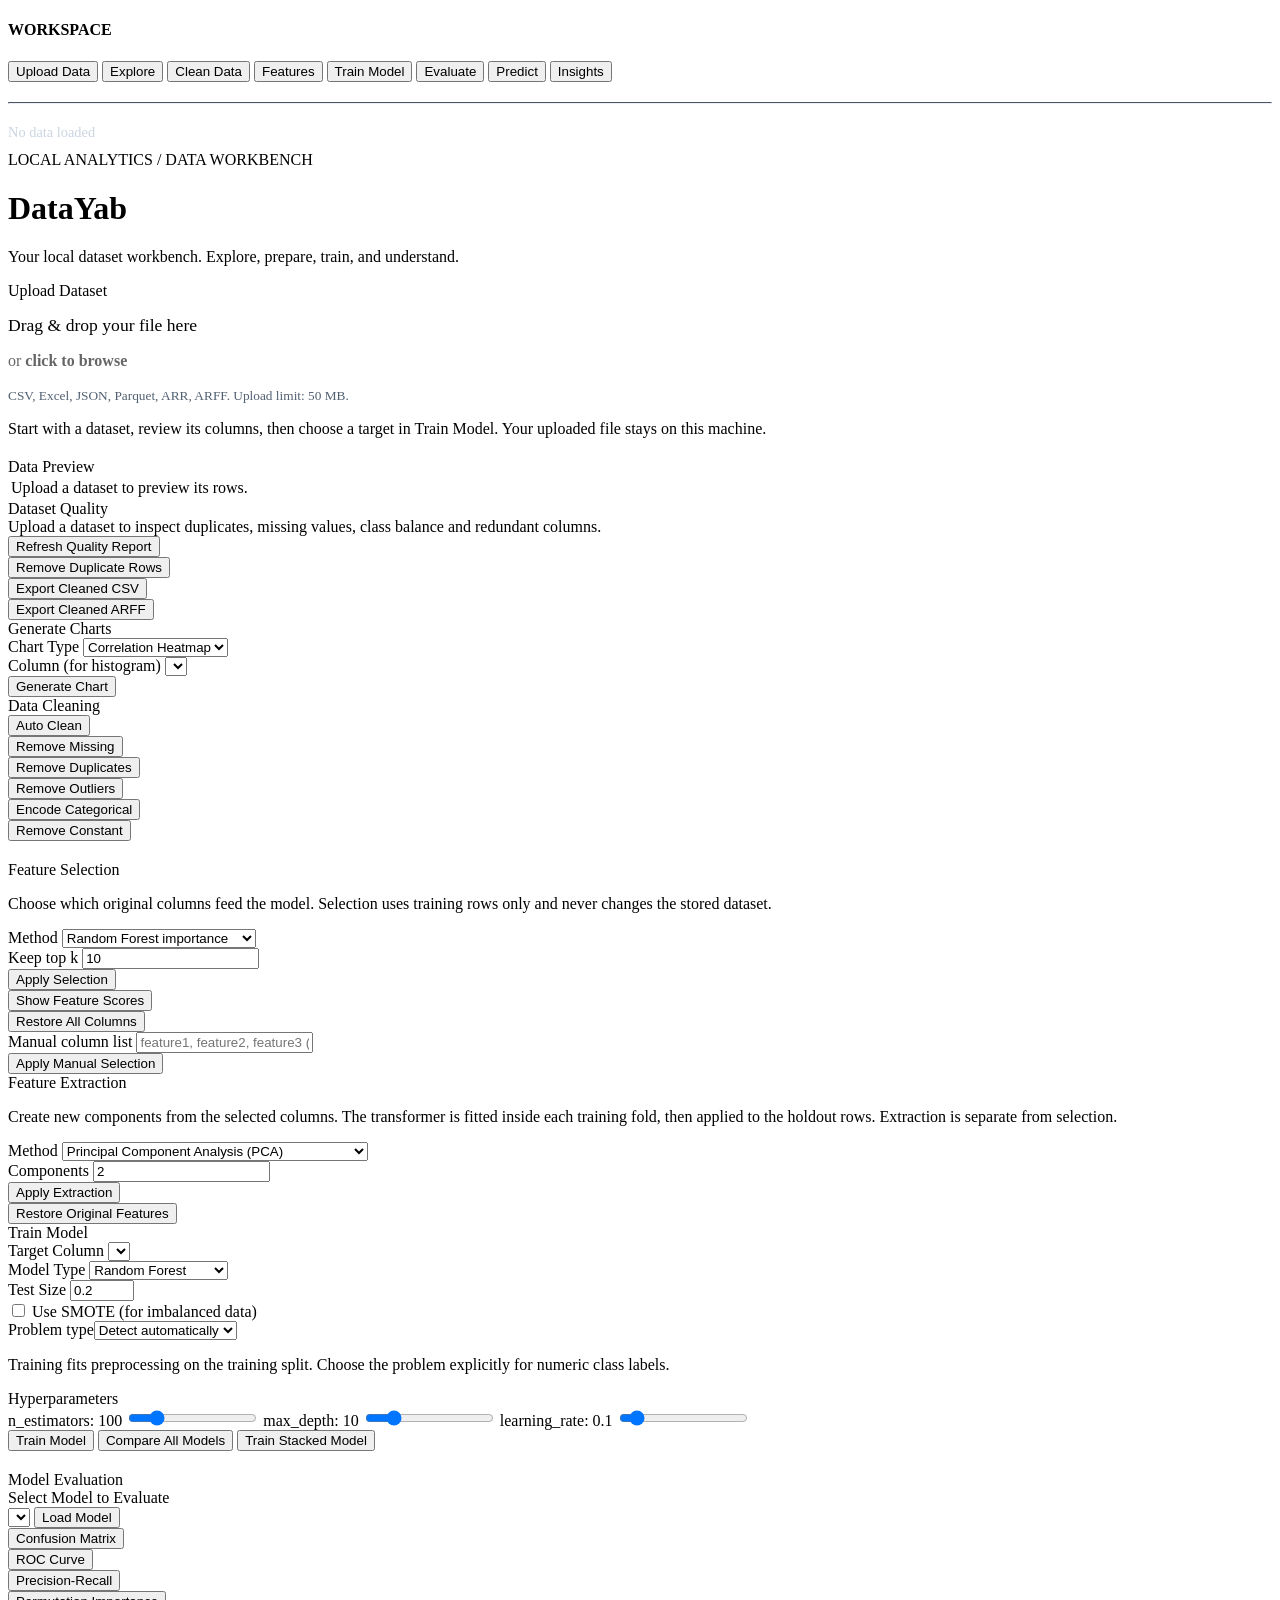
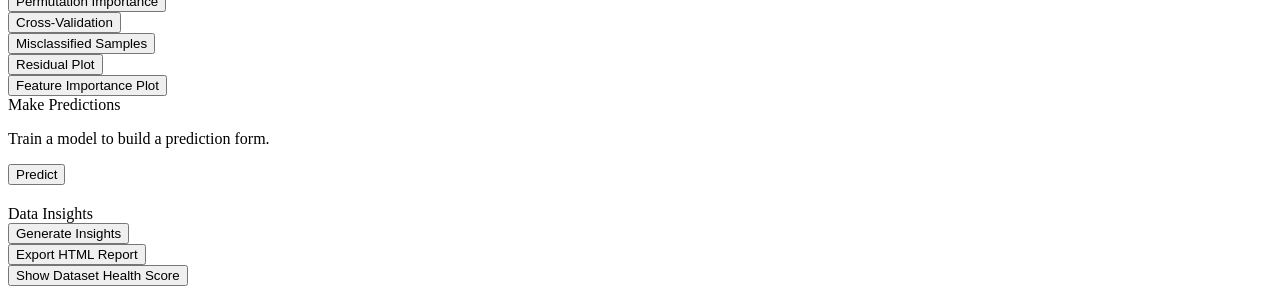
==== commit 9fa0dc13: "arff supported" ====
--- a/frontend/templates/index.html
+++ b/frontend/templates/index.html
@@ -28,7 +28,7 @@
               Clean Data
             </button>
             <button type="button" class="nav-link" data-section="feature">
-              Feature Selection
+              Features
             </button>
             <button type="button" class="nav-link" data-section="train">
               Train Model
@@ -82,13 +82,13 @@
                   </p>
                   <p style="color: #666">or <strong>click to browse</strong></p>
                   <small style="color: #526172"
-                    >CSV, Excel, JSON, Parquet. Upload limit: 50 MB.</small
+                    >CSV, Excel, JSON, Parquet, ARR, ARFF. Upload limit: 50 MB.</small
                   >
                   <input
                     type="file"
                     id="fileInput"
                     aria-label="Dataset file"
-                    accept=".csv,.xlsx,.xls,.json,.parquet"
+                    accept=".csv,.xlsx,.xls,.json,.parquet,.arr,.arff"
                     style="display: none"
                   />
                 </div>
@@ -125,6 +125,50 @@
             </div>
 
             <div class="card">
+              <div class="card-header">Dataset Quality</div>
+              <div class="card-body">
+                <div id="qualityResult" class="alert alert-info">
+                  Upload a dataset to inspect duplicates, missing values, class
+                  balance and redundant columns.
+                </div>
+                <div class="row mt-3">
+                  <div class="col-md-3 mb-2">
+                    <button
+                      class="btn btn-outline-primary w-100"
+                      onclick="loadQuality()"
+                    >
+                      Refresh Quality Report
+                    </button>
+                  </div>
+                  <div class="col-md-3 mb-2">
+                    <button
+                      class="btn btn-outline-primary w-100"
+                      onclick="cleanData('remove_duplicates')"
+                    >
+                      Remove Duplicate Rows
+                    </button>
+                  </div>
+                  <div class="col-md-3 mb-2">
+                    <button
+                      class="btn btn-outline-primary w-100"
+                      onclick="exportCleaned('csv')"
+                    >
+                      Export Cleaned CSV
+                    </button>
+                  </div>
+                  <div class="col-md-3 mb-2">
+                    <button
+                      class="btn btn-outline-primary w-100"
+                      onclick="exportCleaned('arff')"
+                    >
+                      Export Cleaned ARFF
+                    </button>
+                  </div>
+                </div>
+              </div>
+            </div>
+
+            <div class="card">
               <div class="card-header">Generate Charts</div>
               <div class="card-body">
                 <div class="row mb-3">
@@ -221,31 +265,75 @@
             </div>
           </div>
 
-          <!-- ==================== FEATURE SELECTION SECTION ==================== -->
+          <!-- ==================== FEATURES SECTION ==================== -->
           <div class="section" id="feature">
             <div class="card">
               <div class="card-header">Feature Selection</div>
               <div class="card-body">
-                <div class="row mb-3">
-                  <div class="col-md-6">
+                <p class="help">
+                  Choose which original columns feed the model. Selection uses
+                  training rows only and never changes the stored dataset.
+                </p>
+                <div class="row mb-3">
+                  <div class="col-md-5">
+                    <label class="form-label" for="selectionMethod"
+                      >Method</label
+                    >
+                    <select class="form-select" id="selectionMethod">
+                      <option value="rf">Random Forest importance</option>
+                      <option value="mutual_info">Mutual information</option>
+                      <option value="anova">ANOVA F-test</option>
+                      <option value="correlation">Correlation with target</option>
+                      <option value="rfe">
+                        Recursive feature elimination
+                      </option>
+                      <option value="variance">Remove constant columns</option>
+                    </select>
+                  </div>
+                  <div class="col-md-3">
+                    <label class="form-label" for="selectionCount"
+                      >Keep top k</label
+                    >
+                    <input
+                      type="number"
+                      class="form-control"
+                      id="selectionCount"
+                      value="10"
+                      min="1"
+                    />
+                  </div>
+                  <div class="col-md-4 d-flex align-items-end">
+                    <button
+                      class="btn btn-primary w-100"
+                      onclick="applyFeatureSelection()"
+                    >
+                      Apply Selection
+                    </button>
+                  </div>
+                </div>
+                <div class="row mb-3">
+                  <div class="col-md-4">
                     <button
                       class="btn btn-outline-primary w-100"
-                      onclick="getRFImportance()"
-                    >
-                      Random Forest Importance
-                    </button>
-                  </div>
-                  <div class="col-md-6">
-                    <button
-                      class="btn btn-outline-primary w-100"
-                      onclick="getMutualInfo()"
-                    >
-                      Mutual Information
+                      onclick="rankFeatures()"
+                    >
+                      Show Feature Scores
+                    </button>
+                  </div>
+                  <div class="col-md-4">
+                    <button
+                      class="btn btn-outline-secondary w-100"
+                      onclick="restoreFeatureSelection()"
+                    >
+                      Restore All Columns
                     </button>
                   </div>
                 </div>
                 <div class="row mb-3">
                   <div class="col-md-8" style="flex: 2; min-width: 0">
+                    <label class="form-label" for="manualFeatures"
+                      >Manual column list</label
+                    >
                     <input
                       type="text"
                       class="form-control"
@@ -254,7 +342,7 @@
                       placeholder="feature1, feature2, feature3 (comma-separated)"
                     />
                   </div>
-                  <div class="col-md-4">
+                  <div class="col-md-4 d-flex align-items-end">
                     <button
                       class="btn btn-secondary w-100"
                       onclick="applyManualSelection()"
@@ -263,43 +351,73 @@
                     </button>
                   </div>
                 </div>
-                <div class="row mb-3">
-                  <div class="col-md-6">
-                    <div class="input-group">
-                      <input
-                        type="number"
-                        class="form-control"
-                        id="pcaComponents"
-                        aria-label="Number of PCA components"
-                        value="2"
-                        min="2"
-                        max="20"
-                      />
-                      <button
-                        class="btn btn-outline-primary"
-                        onclick="applyPCA()"
-                      >
-                        Apply PCA
-                      </button>
-                    </div>
-                  </div>
-                  <div class="col-md-6">
+                <div id="selectionResult" class="mt-3"></div>
+              </div>
+            </div>
+
+            <div class="card">
+              <div class="card-header">Feature Extraction</div>
+              <div class="card-body">
+                <p class="help">
+                  Create new components from the selected columns. The
+                  transformer is fitted inside each training fold, then applied
+                  to the holdout rows. Extraction is separate from selection.
+                </p>
+                <div class="row mb-3">
+                  <div class="col-md-5">
+                    <label class="form-label" for="extractionMethod"
+                      >Method</label
+                    >
+                    <select class="form-select" id="extractionMethod">
+                      <option value="pca">
+                        Principal Component Analysis (PCA)
+                      </option>
+                      <option value="svd">Truncated SVD</option>
+                      <option value="lda">
+                        Linear Discriminant Analysis (classification only)
+                      </option>
+                    </select>
+                  </div>
+                  <div class="col-md-3">
+                    <label class="form-label" for="extractionComponents"
+                      >Components</label
+                    >
+                    <input
+                      type="number"
+                      class="form-control"
+                      id="extractionComponents"
+                      value="2"
+                      min="1"
+                    />
+                  </div>
+                  <div class="col-md-4 d-flex align-items-end">
+                    <button
+                      class="btn btn-primary w-100"
+                      onclick="applyFeatureExtraction()"
+                    >
+                      Apply Extraction
+                    </button>
+                  </div>
+                </div>
+                <div class="row mb-3">
+                  <div class="col-md-4">
                     <button
                       class="btn btn-outline-secondary w-100"
-                      onclick="restoreFromPCA()"
-                    >
-                      Restore from PCA
-                    </button>
-                  </div>
-                </div>
-                <div id="featureImportanceResult" class="mt-3"></div>
-                <div
-                  id="featureStatus"
-                  class="alert alert-info mt-2"
-                  style="display: none"
-                ></div>
-              </div>
-            </div>
+                      onclick="restoreFeatureExtraction()"
+                    >
+                      Restore Original Features
+                    </button>
+                  </div>
+                </div>
+                <div id="extractionResult" class="mt-3"></div>
+              </div>
+            </div>
+
+            <div
+              id="featureStatus"
+              class="alert alert-info mt-2"
+              style="display: none"
+            ></div>
           </div>
 
           <!-- ==================== TRAIN SECTION ==================== -->
@@ -452,7 +570,7 @@
               <div class="card-body">
                 <div class="row mb-3">
                   <div class="col-md-12">
-                    <label class="form-label">Select Model to Evaluate</label>
+                    <label class="form-label" for="modelSelector">Select Model to Evaluate</label>
                     <div class="input-group">
                       <select class="form-select" id="modelSelector"></select>
                       <button
